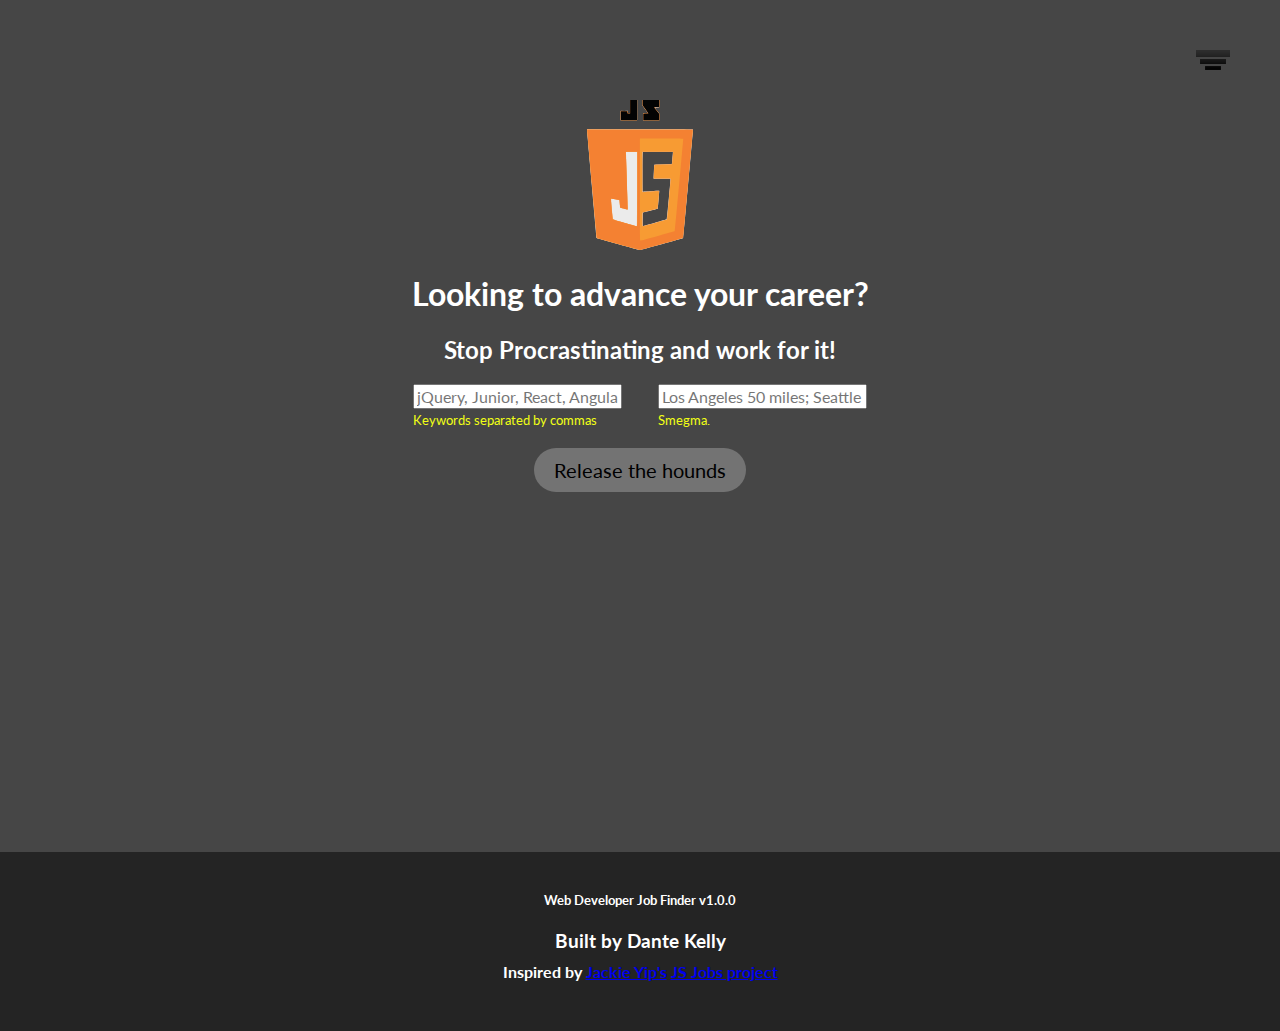
==== index.html @ 560288bb "Added foundation including local API json as well as a simple angular front-end." ====
<!DOCTYPE html>
<html ng-app="main">
    <head>
        <meta charset="utf-8">
        <title> Web Developer Jobs </title>
        <link href='https://fonts.googleapis.com/css?family=Lato:400,100,300,700,900' rel='stylesheet' type='text/css'>
        <link rel="stylesheet" href="styles/normalize.css">
        <link rel="stylesheet" href="styles/main.css">
        <link rel="stylesheet" href="styles/results.css">
        <script src="scripts/frameworks/jquery-2.2.3.min.js"></script>
        <script src="scripts/frameworks/angular.min.js"></script>
        <script src="scripts/app/controllers/app.js"></script>
        <!-- <script src="scripts/app/directives/results.js"></script> -->
    </head>
    <body>
        <header>
            <div id="hamburger">
                <ul>
                    <li><a href="#">Main</a></li>
                    <li><a href="#about">About</a></li>
                    <li><a href="#contact">Contact</a></li>
                </ul>
            </div>
            <img src="media/JavaScript.svg">
            <h1> Looking to advance your career? </h1>
            <h2> Stop Procrastinating and work for it! </h2>
            <form>
                <div class="text_element">
                    <input name="text" placeholder="jQuery, Junior, React, Angular" id="keyword" required/>
                    <label for="keyword"> Keywords separated by commas </label>
                </div>
                <div class="text_element">
                    <input name="text" placeholder="Los Angeles 50 miles; Seattle 10 miles" id="location" required/>
                    <label for="location"> Smegma. </label>
                </div>
                <button type="submit" ng-click="showdiv()">Release the hounds</button>
            </form>
        </header>
        <section>
            <ng-results></ng-results>
        </section>
        <footer>
            <h5> Web Developer Job Finder v1.0.0 </h5>
            <h3> Built by Dante Kelly </h3>
            <h4> Inspired by <a href="https://twitter.com/yakkieyip">Jackie Yip's</a> <a href="http://jackieyip.com/jsjobs/">JS Jobs project</a> </h4>
        </footer>
        <script src="scripts/geolocation.js"></script>
        <script src="scripts/main.js"></script>
    </body>
</html>
---- styles/main.css ----
header {
  background: #464646 url(../media/bg_LA2.png) no-repeat fixed center;
  background-size: cover;
  text-align: center;
  padding-bottom: 3em;
  color: white;
  height: calc(100vh - ( 1em + 80px));
  font-family: 'Lato', sans-serif; }
  header #hamburger {
    position: absolute;
    top: 50px;
    right: 50px;
    background: url(../media/hamburger.png) no-repeat;
    width: 34px;
    height: 20px;
    cursor: pointer; }
    header #hamburger ul {
      display: none; }
  header img {
    height: 150px;
    margin-top: 100px; }

form {
  text-align: center;
  margin: 0 20%; }
  form button {
    margin: 20px auto 0;
    display: block;
    border-radius: 3em;
    font-size: 1.25em;
    padding: 0.5em 1em;
    border: 0px none;
    background-color: rgba(233, 233, 233, 0.28); }
    form button:hover {
      background-color: rgba(161, 210, 233, 0.28); }
  form .text_element {
    display: inline-block;
    text-align: left; }
    form .text_element input {
      display: block; }
    form .text_element:nth-child(1) {
      margin-right: 2em; }
    form .text_element label {
      font-size: 13px;
      font-weight: 400;
      color: #f1ff15; }

footer {
  background-color: #242424;
  color: #fff;
  padding: 40px 0;
  font-family: Lato, sans-serif;
  text-align: center; }
  footer h3 {
    margin: 0; }
  footer h4 {
    margin: 10px; }
  footer h5 {
    margin-top: 0; }

/*# sourceMappingURL=main.css.map */
---- styles/results.css ----
section {
  background-color: #F5F5F5; }

ng-results {
  color: #333;
  font-family: "Helvetica Neue",Helvetica,Arial,sans-serif;
  font-weight: 400; }
  ng-results a, ng-results a:link, ng-results a:visited {
    color: #069;
    text-decoration: none; }
    ng-results a:hovered, ng-results a:link:hovered, ng-results a:visited:hovered {
      text-decoration: underline; }

/*# sourceMappingURL=results.css.map */
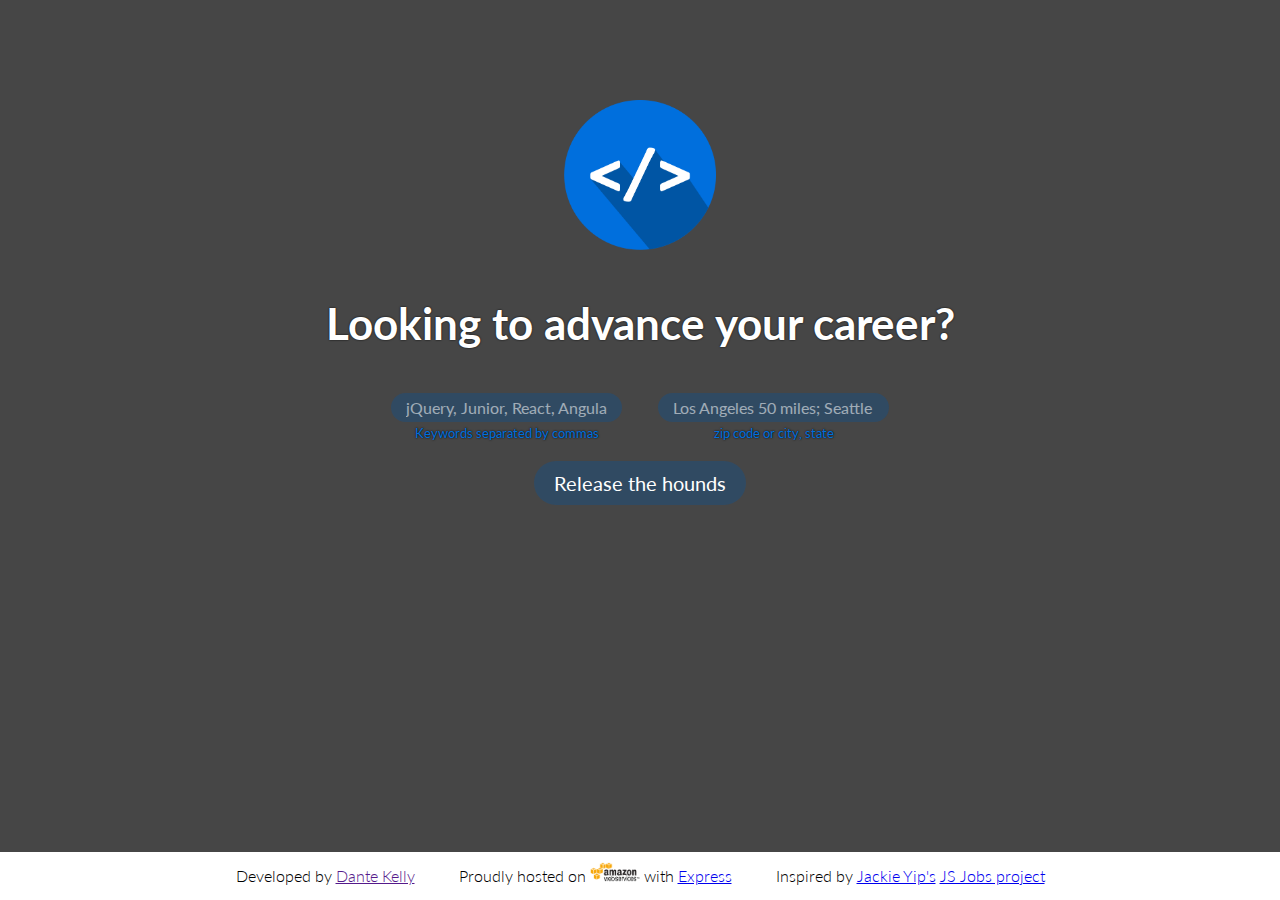
==== commit 3e02b43f: "Experimental: Major Design change." ====
--- a/index.html
+++ b/index.html
@@ -10,38 +10,31 @@
         <script src="scripts/frameworks/jquery-2.2.3.min.js"></script>
         <script src="scripts/frameworks/angular.min.js"></script>
         <script src="scripts/app/controllers/app.js"></script>
-        <!-- <script src="scripts/app/directives/results.js"></script> -->
     </head>
     <body>
         <header>
-            <div id="hamburger">
-                <ul>
-                    <li><a href="#">Main</a></li>
-                    <li><a href="#about">About</a></li>
-                    <li><a href="#contact">Contact</a></li>
-                </ul>
+            <div id="wrapper">
+                <img src="media/code-icon.png">
+                <h1> Looking to advance your career? </h1>
+                <form ng-controller="SearchController">
+                    <div class="text_element">
+                        <input name="text" ng-model="querp.keywords" placeholder="jQuery, Junior, React, Angular" id="keyword" required/>
+                        <label for="keyword"> Keywords separated by commas </label>
+                    </div>
+                    <div class="text_element">
+                        <input name="text" ng-model="querp.location" placeholder="Los Angeles 50 miles; Seattle 10 miles" id="location" required/>
+                        <label for="location"> zip code or city, state</label>
+                    </div>
+                    <button type="submit" ng-click="setQuery(); getAPI(); showdiv()">Release the hounds</button>
+                </form>
             </div>
-            <img src="media/JavaScript.svg">
-            <h1> Looking to advance your career? </h1>
-            <h2> Stop Procrastinating and work for it! </h2>
-            <form>
-                <div class="text_element">
-                    <input name="text" placeholder="jQuery, Junior, React, Angular" id="keyword" required/>
-                    <label for="keyword"> Keywords separated by commas </label>
-                </div>
-                <div class="text_element">
-                    <input name="text" placeholder="Los Angeles 50 miles; Seattle 10 miles" id="location" required/>
-                    <label for="location"> Smegma. </label>
-                </div>
-                <button type="submit" ng-click="showdiv()">Release the hounds</button>
-            </form>
         </header>
         <section>
             <ng-results></ng-results>
         </section>
         <footer>
-            <h5> Web Developer Job Finder v1.0.0 </h5>
-            <h3> Built by Dante Kelly </h3>
+            <h4> Developed by <a href="">Dante Kelly</a> </h4>
+            <h4> Proudly hosted on <img src="media/AmazonWebservices_Logo.svg.png"> with <a href="https://github.com/dantekelly/Server-Backend">Express</a></h4>
             <h4> Inspired by <a href="https://twitter.com/yakkieyip">Jackie Yip's</a> <a href="http://jackieyip.com/jsjobs/">JS Jobs project</a> </h4>
         </footer>
         <script src="scripts/geolocation.js"></script>
--- a/styles/main.css
+++ b/styles/main.css
@@ -1,21 +1,15 @@
 header {
-  background: #464646 url(../media/bg_LA2.png) no-repeat fixed center;
+  background: #464646 url(../media/header.jpg) no-repeat fixed center;
   background-size: cover;
   text-align: center;
   padding-bottom: 3em;
   color: white;
   height: calc(100vh - ( 1em + 80px));
   font-family: 'Lato', sans-serif; }
-  header #hamburger {
-    position: absolute;
-    top: 50px;
-    right: 50px;
-    background: url(../media/hamburger.png) no-repeat;
-    width: 34px;
-    height: 20px;
-    cursor: pointer; }
-    header #hamburger ul {
-      display: none; }
+  header h1 {
+    font-size: 2.75em;
+    margin: 1em 0;
+    text-shadow: 0 0 2px black; }
   header img {
     height: 150px;
     margin-top: 100px; }
@@ -30,32 +24,38 @@
     font-size: 1.25em;
     padding: 0.5em 1em;
     border: 0px none;
-    background-color: rgba(233, 233, 233, 0.28); }
+    background-color: rgba(0, 85, 164, 0.3);
+    color: white; }
     form button:hover {
-      background-color: rgba(161, 210, 233, 0.28); }
+      background-color: rgba(0, 85, 164, 0.5); }
   form .text_element {
     display: inline-block;
-    text-align: left; }
+    text-align: center; }
     form .text_element input {
-      display: block; }
+      display: block;
+      border-radius: 50px;
+      border: medium none;
+      padding: 5px 15px;
+      background-color: rgba(0, 85, 164, 0.3);
+      color: white;
+      text-align: center; }
     form .text_element:nth-child(1) {
       margin-right: 2em; }
     form .text_element label {
       font-size: 13px;
       font-weight: 400;
-      color: #f1ff15; }
+      color: #006fdd;
+      text-shadow: 0 0 2px black; }
 
 footer {
-  background-color: #242424;
-  color: #fff;
-  padding: 40px 0;
   font-family: Lato, sans-serif;
-  text-align: center; }
-  footer h3 {
-    margin: 0; }
+  text-align: center;
+  margin: 10px; }
   footer h4 {
-    margin: 10px; }
-  footer h5 {
-    margin-top: 0; }
+    font-weight: 300;
+    display: inline-block;
+    margin: 0 20px; }
+    footer h4 img {
+      width: 50px; }
 
 /*# sourceMappingURL=main.css.map */
--- a/styles/results.css
+++ b/styles/results.css
@@ -1,14 +1,45 @@
 section {
   background-color: #F5F5F5; }
+  section.enabled {
+    padding: 30px 10%; }
+
+b {
+  color: red;
+  font-size: 1.25em;
+  margin: 0 5px; }
 
 ng-results {
   color: #333;
   font-family: "Helvetica Neue",Helvetica,Arial,sans-serif;
   font-weight: 400; }
   ng-results a, ng-results a:link, ng-results a:visited {
+    font-size: 18px;
+    line-height: 1.25;
+    margin: 10px 0 0;
+    font-weight: 300;
+    font-style: normal;
+    font-family: sans-serif;
     color: #069;
     text-decoration: none; }
     ng-results a:hovered, ng-results a:link:hovered, ng-results a:visited:hovered {
       text-decoration: underline; }
+  ng-results .snippet {
+    margin-bottom: 10px;
+    color: #666;
+    font-size: 12px;
+    font-style: normal;
+    font-weight: 300; }
+  ng-results .inline {
+    display: inline-block;
+    font-size: 12px;
+    font-weight: 400;
+    color: #999;
+    margin: 20px 10px 0; }
+    ng-results .inline:nth-of-type(1n) {
+      margin-left: 0; }
+  ng-results .divider {
+    height: 1px;
+    background-color: rgba(0, 0, 0, 0.1);
+    margin: 20px 0; }
 
 /*# sourceMappingURL=results.css.map */
